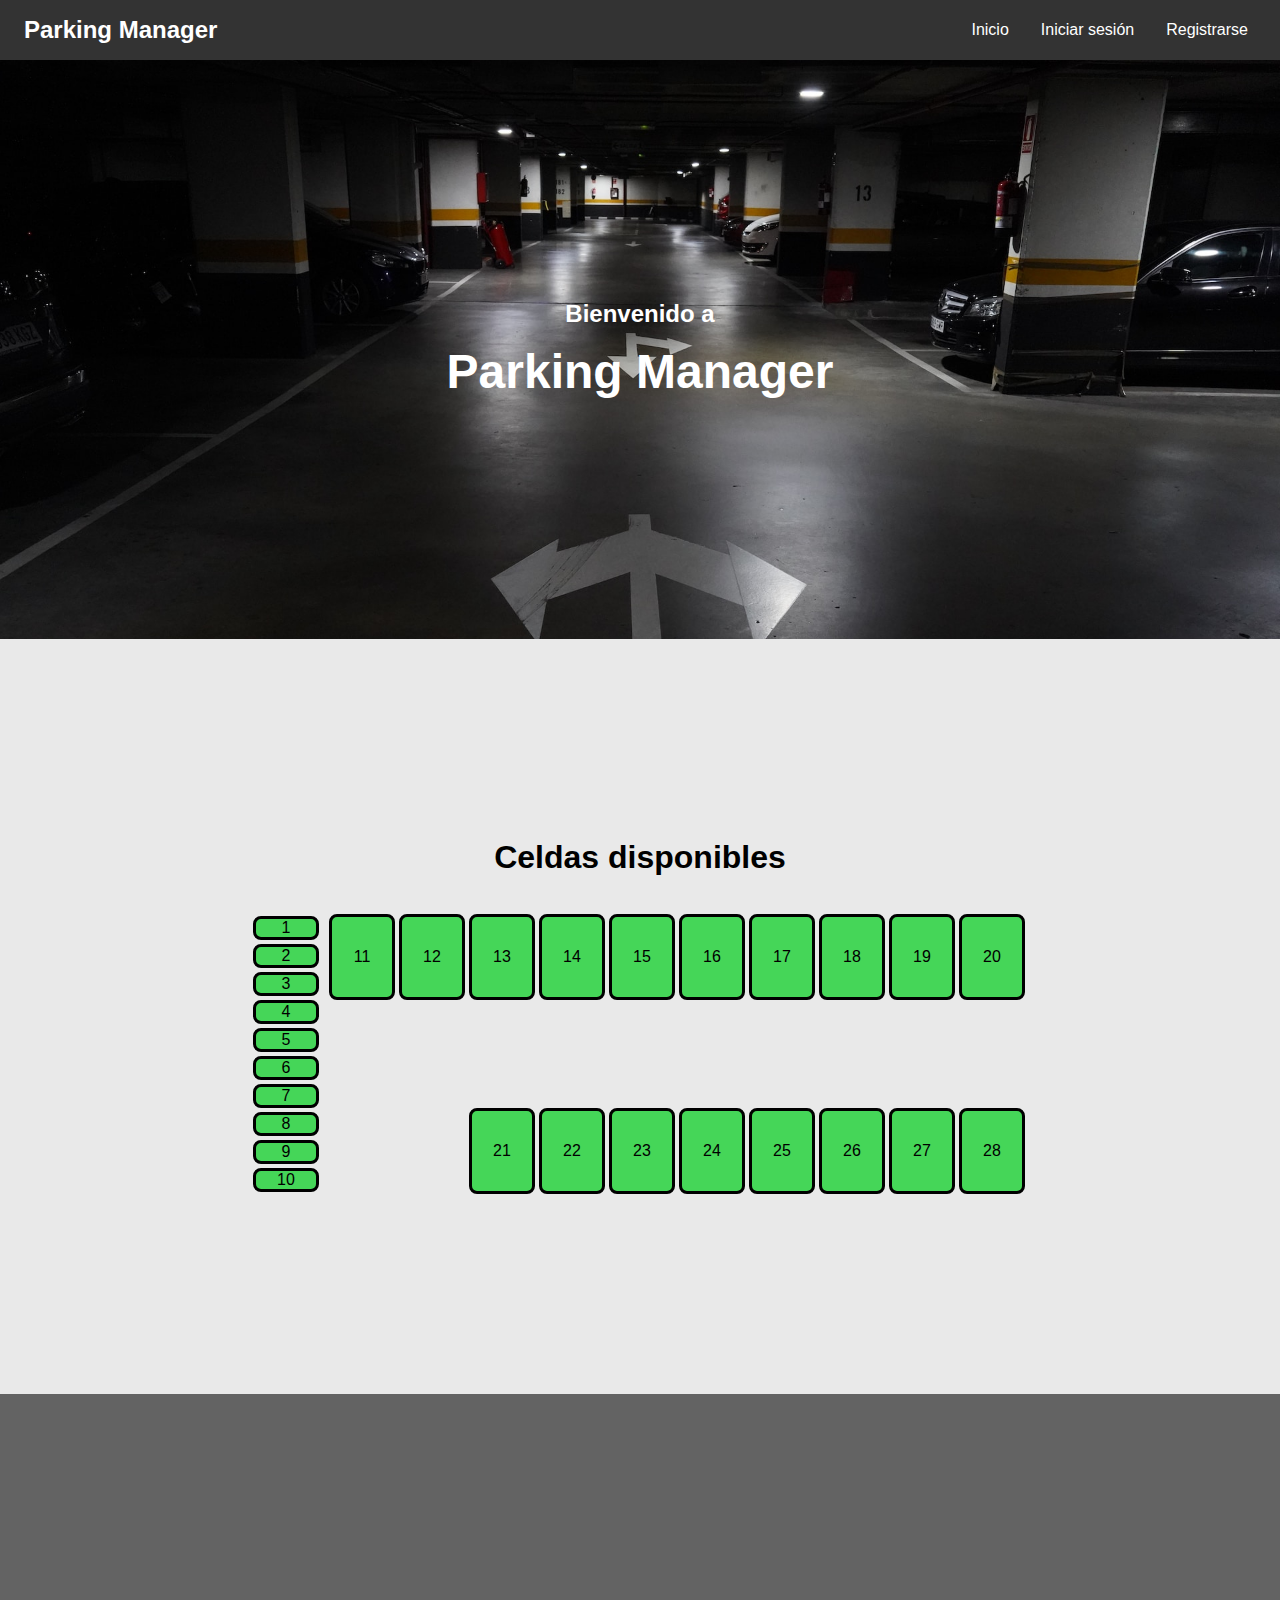
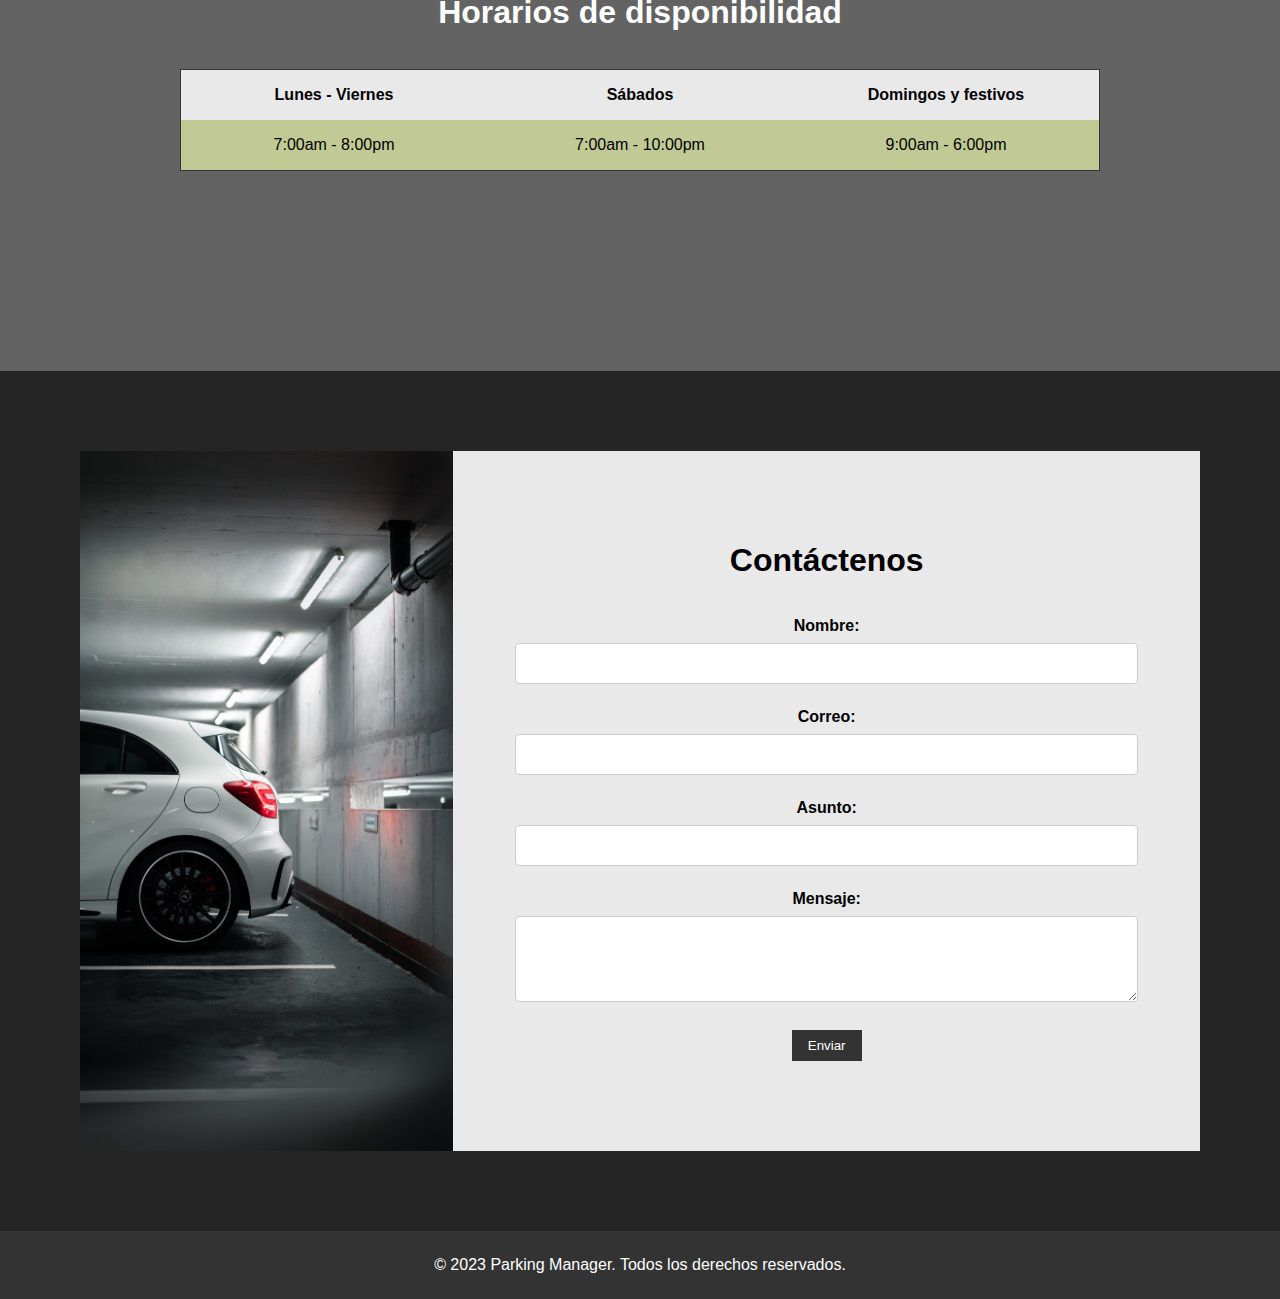
==== index.html @ ba197166 "se agregan primeros archivos del proyecto" ====
<!DOCTYPE html>
<html lang="en">
<head>
    <meta charset="UTF-8">
    <meta name="viewport" content="width=device-width, initial-scale=1.0">
    <title>Parking Manager</title>

    <!-- Estilos -->
    <link rel="stylesheet" href="estilos/base.css">
    <link rel="stylesheet" href="estilos/index.css">
</head>

<body>
    <!-- Barra de navegación -->
    <nav class="navbar">
        <div class="logo">
            <h1 class="logo-text">Parking Manager</h1>
        </div>
        <ul class="menu">
            <li class="item"><a href="index.html">Inicio</a></li>
            <li class="item"><a href="login.html">Iniciar sesión</a></li>
            <li class="item"><a href="register.html">Registrarse</a></li>
        </ul>
    </nav>

    <!-- Cabecera -->
    <header class="header">
        <div class="contenido">
            <h2 class="titulo">Bienvenido a</h2>
            <h1 class="nombre-app">Parking Manager</h1>
        </div>
    </header>

    <!-- Contenido principal -->
    <main class="contenido-principal">

        <!-- Gráfica de las celdas disponibles -->
        <section class="celdas-disponibles">
            <h2 class="titulo">Celdas disponibles</h2>
            <div class="celdas">
                <div class="celdas-motos">
                    <div id="celda-1" class="celda celda-moto">1</div>
                    <div id="celda-2" class="celda celda-moto">2</div>
                    <div id="celda-3" class="celda celda-moto">3</div>
                    <div id="celda-4" class="celda celda-moto">4</div>
                    <div id="celda-5" class="celda celda-moto">5</div>
                    <div id="celda-6" class="celda celda-moto">6</div>
                    <div id="celda-7" class="celda celda-moto">7</div>
                    <div id="celda-8" class="celda celda-moto">8</div>
                    <div id="celda-9" class="celda celda-moto">9</div>
                    <div id="celda-10" class="celda celda-moto">10</div>
                </div>
                <div class="celdas-carros">
                    <div class="fila">
                        <div id="celda-11" class="celda celda-carro">11</div>
                        <div id="celda-12" class="celda celda-carro">12</div>
                        <div id="celda-13" class="celda celda-carro">13</div>
                        <div id="celda-14" class="celda celda-carro">14</div>
                        <div id="celda-15" class="celda celda-carro">15</div>
                        <div id="celda-16" class="celda celda-carro">16</div>
                        <div id="celda-17" class="celda celda-carro">17</div>
                        <div id="celda-18" class="celda celda-carro">18</div>
                        <div id="celda-19" class="celda celda-carro">19</div>
                        <div id="celda-20" class="celda celda-carro">20</div>
                    </div>
                    <div class="fila">
                        <div id="celda-21" class="celda celda-carro">21</div>
                        <div id="celda-22" class="celda celda-carro">22</div>
                        <div id="celda-23" class="celda celda-carro">23</div>
                        <div id="celda-24" class="celda celda-carro">24</div>
                        <div id="celda-25" class="celda celda-carro">25</div>
                        <div id="celda-26" class="celda celda-carro">26</div>
                        <div id="celda-27" class="celda celda-carro">27</div>
                        <div id="celda-28" class="celda celda-carro">28</div>
                    </div>
                </div>
            </div>
        </section>

        <!-- Horarios -->
        <section class="horarios">
            <h2 class="titulo">Horarios de disponibilidad</h2>
            <table class="tabla-horarios">
                <thead>
                    <tr>
                        <th>Lunes - Viernes</th>
                        <th>Sábados</th>
                        <th>Domingos y festivos</th>
                    </tr>
                </thead>
                <tbody>
                    <tr>
                        <td>7:00am - 8:00pm</td>
                        <td>7:00am - 10:00pm</td>
                        <td>9:00am - 6:00pm</td>
                    </tr>
                </tbody>
            </table>
        </section>

        <!-- Formulario de contacto -->
        <section class="contacto">
            <div class="contacto-contenedor">
                <div class="contacto-imagen">
                    <img src="imagenes/imagen-contacto.jpg" alt="Contact Image">
                </div>
                <div class="contenedor-formulario-contacto">
                    <h2 class="titulo">Contáctenos</h2>
                    <form class="formulario-contacto" action="submit_form.php" method="post">
                        <div class="campo-formulario">
                            <label for="nombre">Nombre:</label>
                            <input type="text" id="nombre" name="nombre" required>
                        </div>
                        <div class="campo-formulario">
                            <label for="email">Correo:</label>
                            <input type="email" id="email" name="email" required>
                        </div>
                        <div class="campo-formulario">
                            <label for="asunto">Asunto:</label>
                            <input type="text" id="asunto" name="asunto" required>
                        </div>
                        <div class="campo-formulario">
                            <label for="mensaje">Mensaje:</label>
                            <textarea id="mensaje" name="mensaje" rows="4" required></textarea>
                        </div>
                        <button type="submit" class="enviar">Enviar</button>
                    </form>
                </div>
            </div>
        </section>
    </main>

    <!-- Pié de página -->
    <footer class="footer">
        <p class="texto">&copy; 2023 Parking Manager. Todos los derechos reservados.</p>
    </footer>
</body>
</html>
---- estilos/base.css ----
/* Resetear algunos estilos predeterminados */
body, h1, h2, h3, p, ul, li {
    margin: 0;
    padding: 0;
}

/* Fuente y color de fondo principales */
body {
    font-family: Arial, sans-serif;
    background-color: #e9e9e9;
}

/* Estilos de la barra de navegación */
.navbar {
    background-color: #333;
    color: white;
    display: flex;
    justify-content: space-between;
    align-items: center;
    padding: 1rem;
}

.logo {
    display: flex;
    align-items: center;
}

.logo-text {
    font-size: 1.5rem;
    margin-left: 0.5rem;
}

.menu {
    list-style: none;
    display: flex;
}

.menu .item {
    margin: 0 1rem;
}

.menu .item a {
    color: white;
    text-decoration: none;
    transition: color 0.3s;
}

.menu .item a:hover {
    color: #ff9900;
}

/* Estilos del pié de página */
.footer {
    background-color: #333;
    color: white;
    text-align: center;
    padding: 25px;
}
---- estilos/index.css ----
/* Estilos de la cabecera */
.header {
    background-image: url("../imagenes/fondo-cabecera.jpg");
    background-size: cover;
    background-position: top;
    color: white;
    text-align: center;
    padding: 15rem;
}

.header .contenido {
    display: flex;
    flex-direction: column;
    align-items: center;
}

.header .titulo {
    font-size: 1.5rem;
    margin-bottom: 1rem;
}

.header .nombre-app {
    font-size: 3rem;
    font-weight: bold;
}

/* Estilos del contenido principal */
.contenido-principal {
    text-align: center;
}

.contenido-principal .titulo {
    padding-bottom: 22px;
}

.contenido-principal h2 {
    font-size: 2rem;
    margin-bottom: 1rem;
}

/* Estilos de la sección de celdas disponibles */
.celdas-disponibles {
    display: flex;
    flex-direction: column;
    align-items: center;
    padding: 200px 180px;
}

.celdas {
    display: flex;
    gap: 8px;
}

.celdas-motos {
    display: flex;
    flex-direction: column;
}

.celda-moto {
    width: 60px;
    margin: 2px 0;
}

.celdas-carros {
    display: flex;
    flex-direction: column;
    justify-content: space-between;
}

.celdas-carros .fila {
    display: flex;
    justify-content: end;
}

.celda-carro {
    width: 60px;
    height: 80px;
    margin: 0 2px;
}

.celda {
    background-color: #45d658;
    border: 3px solid #000;
    border-radius: 8px;
    display: flex;
    justify-content: center;
    align-items: center;
}

/* Estilos de la sección de horarios */
.horarios {
    display: flex;
    flex-direction: column;
    align-items: center;
    padding: 200px 180px;
    background-color: #636363;
}

.horarios h2 {
    color: #fff;
}

.tabla-horarios {
    width: 100%;
    border-collapse: collapse;
    border: 1px solid #353535;
    table-layout: fixed;
}

.tabla-horarios th,
.tabla-horarios td {
    padding: 16px;
    text-align: center;
    width: 25%;
}

.tabla-horarios th {
    background-color: #e9e9e9;
    font-weight: bold;
}

.tabla-horarios tr {
    background-color: #c1c995;
}

/* Estilos del formulario de contacto */
.contacto {
    padding: 80px;
    background-color: #252525;
}

.contacto-contenedor {
    display: flex;
    align-items: center;
    background-color: #e9e9e9;
}

.contacto-imagen {
    flex: 1;
}

.contacto-imagen img {
    width: 100%;
    height: 700px;
    object-fit: cover;
    display: block;
}

.contenedor-formulario-contacto {
    flex: 2;
}

.formulario-contacto {
    max-width: 100%;
}

.campo-formulario {
    margin-bottom: 1.5rem;
}

.campo-formulario label {
    display: block;
    font-weight: bold;
    margin-bottom: 0.5rem;
}

.campo-formulario input,
.campo-formulario textarea {
    width: 80%;
    padding: 12px;
    border: 1px solid #ccc;
    border-radius: 4px;
}

.campo-formulario textarea {
    resize: vertical;
}

.enviar {
    background-color: #333;
    color: white;
    border: none;
    padding: 0.5rem 1rem;
    cursor: pointer;
    transition: background-color 0.3s;
}

.enviar:hover {
    background-color: #ff9900;
}
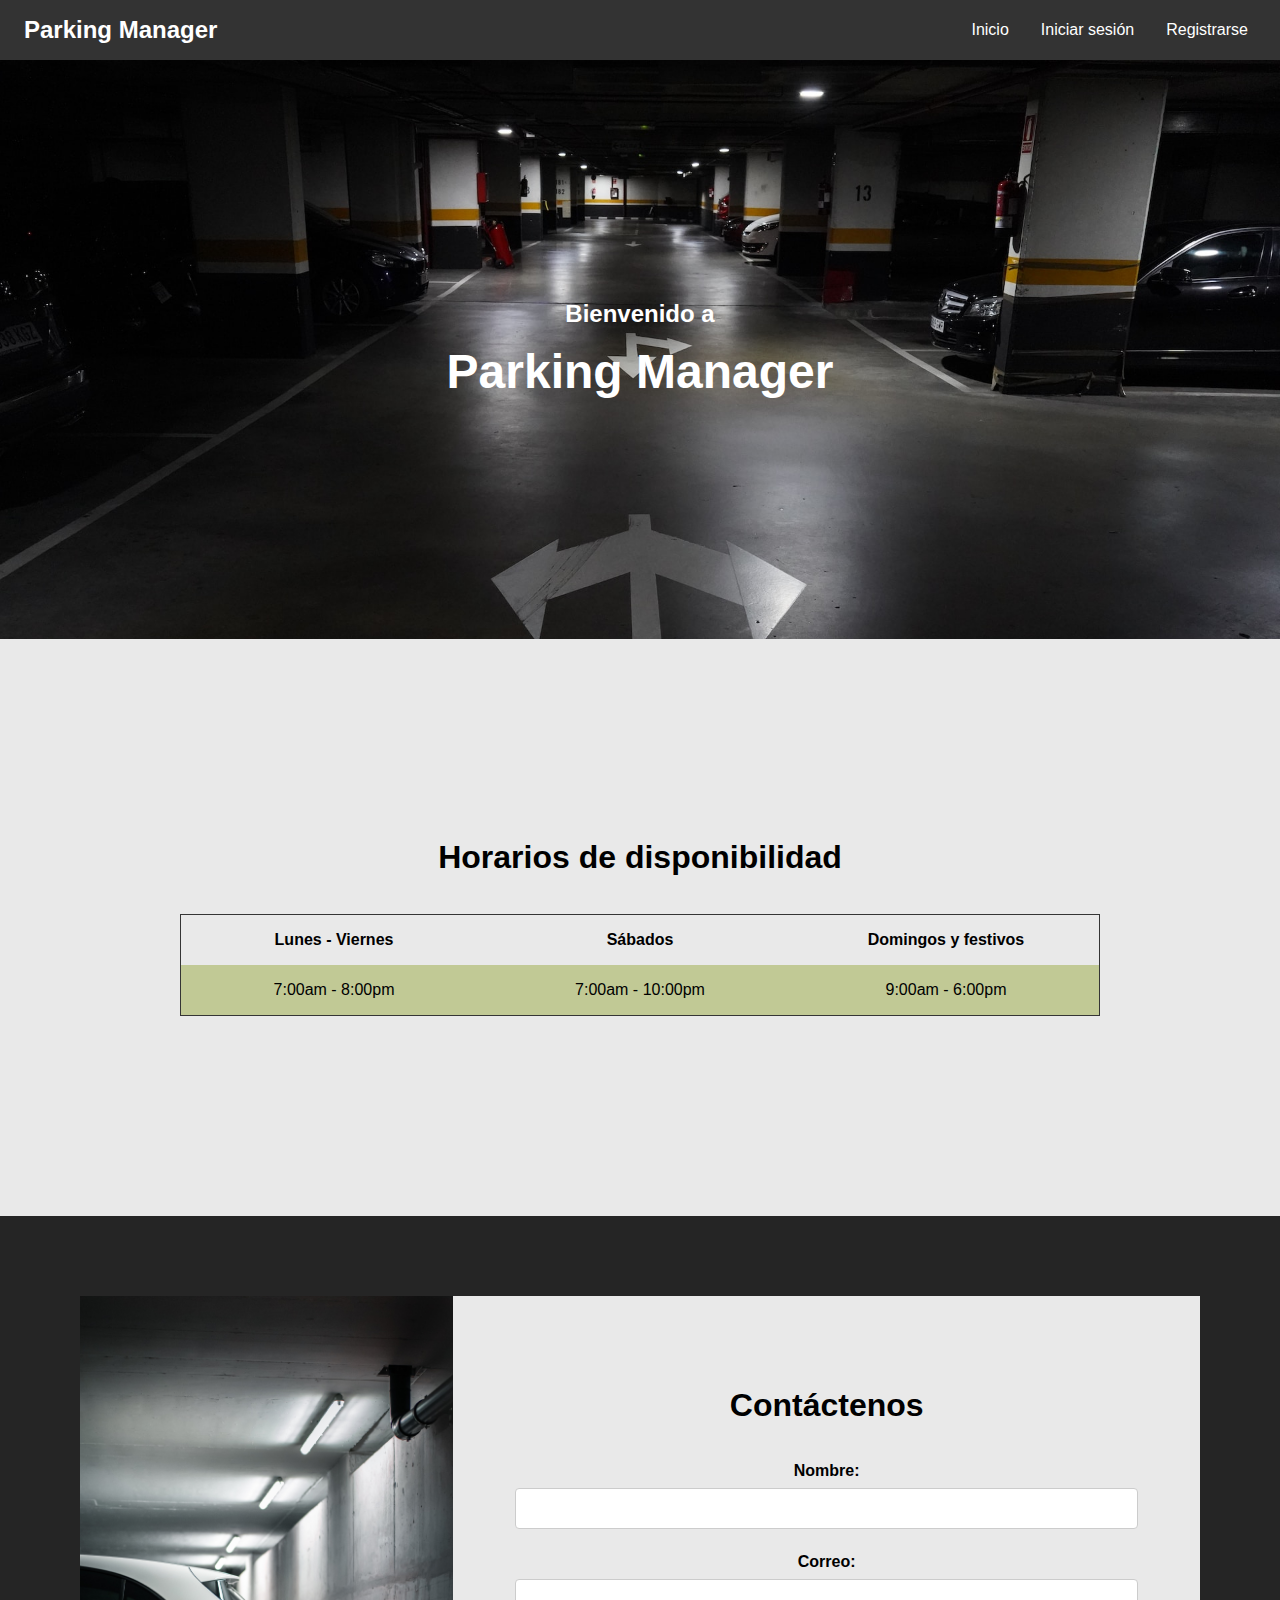
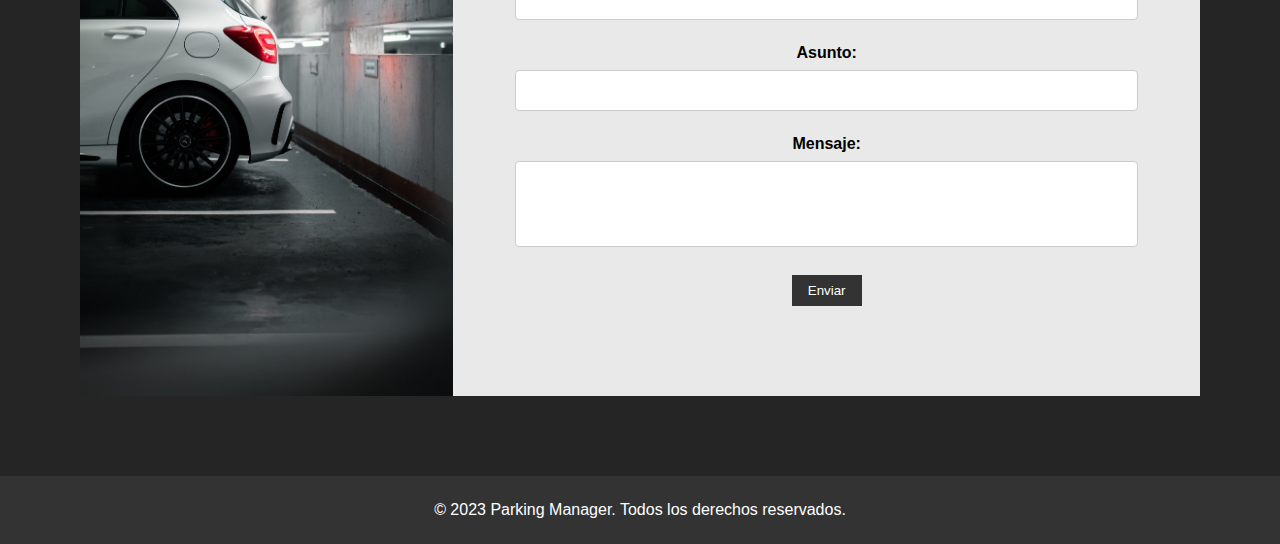
==== commit 1de3dfc5: "cambiar estilo del login" ====
--- a/index.html
+++ b/index.html
@@ -1,5 +1,5 @@
 <!DOCTYPE html>
-<html lang="en">
+<html lang="es">
 <head>
     <meta charset="UTF-8">
     <meta name="viewport" content="width=device-width, initial-scale=1.0">
@@ -34,49 +34,6 @@
     <!-- Contenido principal -->
     <main class="contenido-principal">
 
-        <!-- Gráfica de las celdas disponibles -->
-        <section class="celdas-disponibles">
-            <h2 class="titulo">Celdas disponibles</h2>
-            <div class="celdas">
-                <div class="celdas-motos">
-                    <div id="celda-1" class="celda celda-moto">1</div>
-                    <div id="celda-2" class="celda celda-moto">2</div>
-                    <div id="celda-3" class="celda celda-moto">3</div>
-                    <div id="celda-4" class="celda celda-moto">4</div>
-                    <div id="celda-5" class="celda celda-moto">5</div>
-                    <div id="celda-6" class="celda celda-moto">6</div>
-                    <div id="celda-7" class="celda celda-moto">7</div>
-                    <div id="celda-8" class="celda celda-moto">8</div>
-                    <div id="celda-9" class="celda celda-moto">9</div>
-                    <div id="celda-10" class="celda celda-moto">10</div>
-                </div>
-                <div class="celdas-carros">
-                    <div class="fila">
-                        <div id="celda-11" class="celda celda-carro">11</div>
-                        <div id="celda-12" class="celda celda-carro">12</div>
-                        <div id="celda-13" class="celda celda-carro">13</div>
-                        <div id="celda-14" class="celda celda-carro">14</div>
-                        <div id="celda-15" class="celda celda-carro">15</div>
-                        <div id="celda-16" class="celda celda-carro">16</div>
-                        <div id="celda-17" class="celda celda-carro">17</div>
-                        <div id="celda-18" class="celda celda-carro">18</div>
-                        <div id="celda-19" class="celda celda-carro">19</div>
-                        <div id="celda-20" class="celda celda-carro">20</div>
-                    </div>
-                    <div class="fila">
-                        <div id="celda-21" class="celda celda-carro">21</div>
-                        <div id="celda-22" class="celda celda-carro">22</div>
-                        <div id="celda-23" class="celda celda-carro">23</div>
-                        <div id="celda-24" class="celda celda-carro">24</div>
-                        <div id="celda-25" class="celda celda-carro">25</div>
-                        <div id="celda-26" class="celda celda-carro">26</div>
-                        <div id="celda-27" class="celda celda-carro">27</div>
-                        <div id="celda-28" class="celda celda-carro">28</div>
-                    </div>
-                </div>
-            </div>
-        </section>
-
         <!-- Horarios -->
         <section class="horarios">
             <h2 class="titulo">Horarios de disponibilidad</h2>
@@ -102,11 +59,11 @@
         <section class="contacto">
             <div class="contacto-contenedor">
                 <div class="contacto-imagen">
-                    <img src="imagenes/imagen-contacto.jpg" alt="Contact Image">
+                    <img src="imagenes/imagen-contacto.jpg" alt="Imagen del formulario de contacto">
                 </div>
                 <div class="contenedor-formulario-contacto">
                     <h2 class="titulo">Contáctenos</h2>
-                    <form class="formulario-contacto" action="submit_form.php" method="post">
+                    <form class="formulario-contacto" action="#" method="post">
                         <div class="campo-formulario">
                             <label for="nombre">Nombre:</label>
                             <input type="text" id="nombre" name="nombre" required>
--- a/estilos/base.css
+++ b/estilos/base.css
@@ -17,7 +17,7 @@
     display: flex;
     justify-content: space-between;
     align-items: center;
-    padding: 1rem;
+    padding: 16px;
 }
 
 .logo {
@@ -26,8 +26,8 @@
 }
 
 .logo-text {
-    font-size: 1.5rem;
-    margin-left: 0.5rem;
+    font-size: 24px;
+    margin-left: 8px;
 }
 
 .menu {
@@ -36,7 +36,7 @@
 }
 
 .menu .item {
-    margin: 0 1rem;
+    margin: 0 16px;
 }
 
 .menu .item a {
--- a/estilos/index.css
+++ b/estilos/index.css
@@ -2,10 +2,9 @@
 .header {
     background-image: url("../imagenes/fondo-cabecera.jpg");
     background-size: cover;
-    background-position: top;
     color: white;
     text-align: center;
-    padding: 15rem;
+    padding: 240px;
 }
 
 .header .contenido {
@@ -15,12 +14,12 @@
 }
 
 .header .titulo {
-    font-size: 1.5rem;
-    margin-bottom: 1rem;
+    font-size: 24px;
+    margin-bottom: 16px;
 }
 
 .header .nombre-app {
-    font-size: 3rem;
+    font-size: 48px;
     font-weight: bold;
 }
 
@@ -34,57 +33,8 @@
 }
 
 .contenido-principal h2 {
-    font-size: 2rem;
-    margin-bottom: 1rem;
-}
-
-/* Estilos de la sección de celdas disponibles */
-.celdas-disponibles {
-    display: flex;
-    flex-direction: column;
-    align-items: center;
-    padding: 200px 180px;
-}
-
-.celdas {
-    display: flex;
-    gap: 8px;
-}
-
-.celdas-motos {
-    display: flex;
-    flex-direction: column;
-}
-
-.celda-moto {
-    width: 60px;
-    margin: 2px 0;
-}
-
-.celdas-carros {
-    display: flex;
-    flex-direction: column;
-    justify-content: space-between;
-}
-
-.celdas-carros .fila {
-    display: flex;
-    justify-content: end;
-}
-
-.celda-carro {
-    width: 60px;
-    height: 80px;
-    margin: 0 2px;
-}
-
-.celda {
-    background-color: #45d658;
-    border: 3px solid #000;
-    border-radius: 8px;
-    display: flex;
-    justify-content: center;
-    align-items: center;
+    font-size: 32px;
+    margin-bottom: 16px;
 }
 
 /* Estilos de la sección de horarios */
@@ -93,11 +43,6 @@
     flex-direction: column;
     align-items: center;
     padding: 200px 180px;
-    background-color: #636363;
-}
-
-.horarios h2 {
-    color: #fff;
 }
 
 .tabla-horarios {
@@ -155,13 +100,13 @@
 }
 
 .campo-formulario {
-    margin-bottom: 1.5rem;
+    margin-bottom: 24px;
 }
 
 .campo-formulario label {
     display: block;
     font-weight: bold;
-    margin-bottom: 0.5rem;
+    margin-bottom: 8px;
 }
 
 .campo-formulario input,
@@ -173,14 +118,14 @@
 }
 
 .campo-formulario textarea {
-    resize: vertical;
+    resize: none;
 }
 
 .enviar {
     background-color: #333;
     color: white;
     border: none;
-    padding: 0.5rem 1rem;
+    padding: 8px 16px;
     cursor: pointer;
     transition: background-color 0.3s;
 }
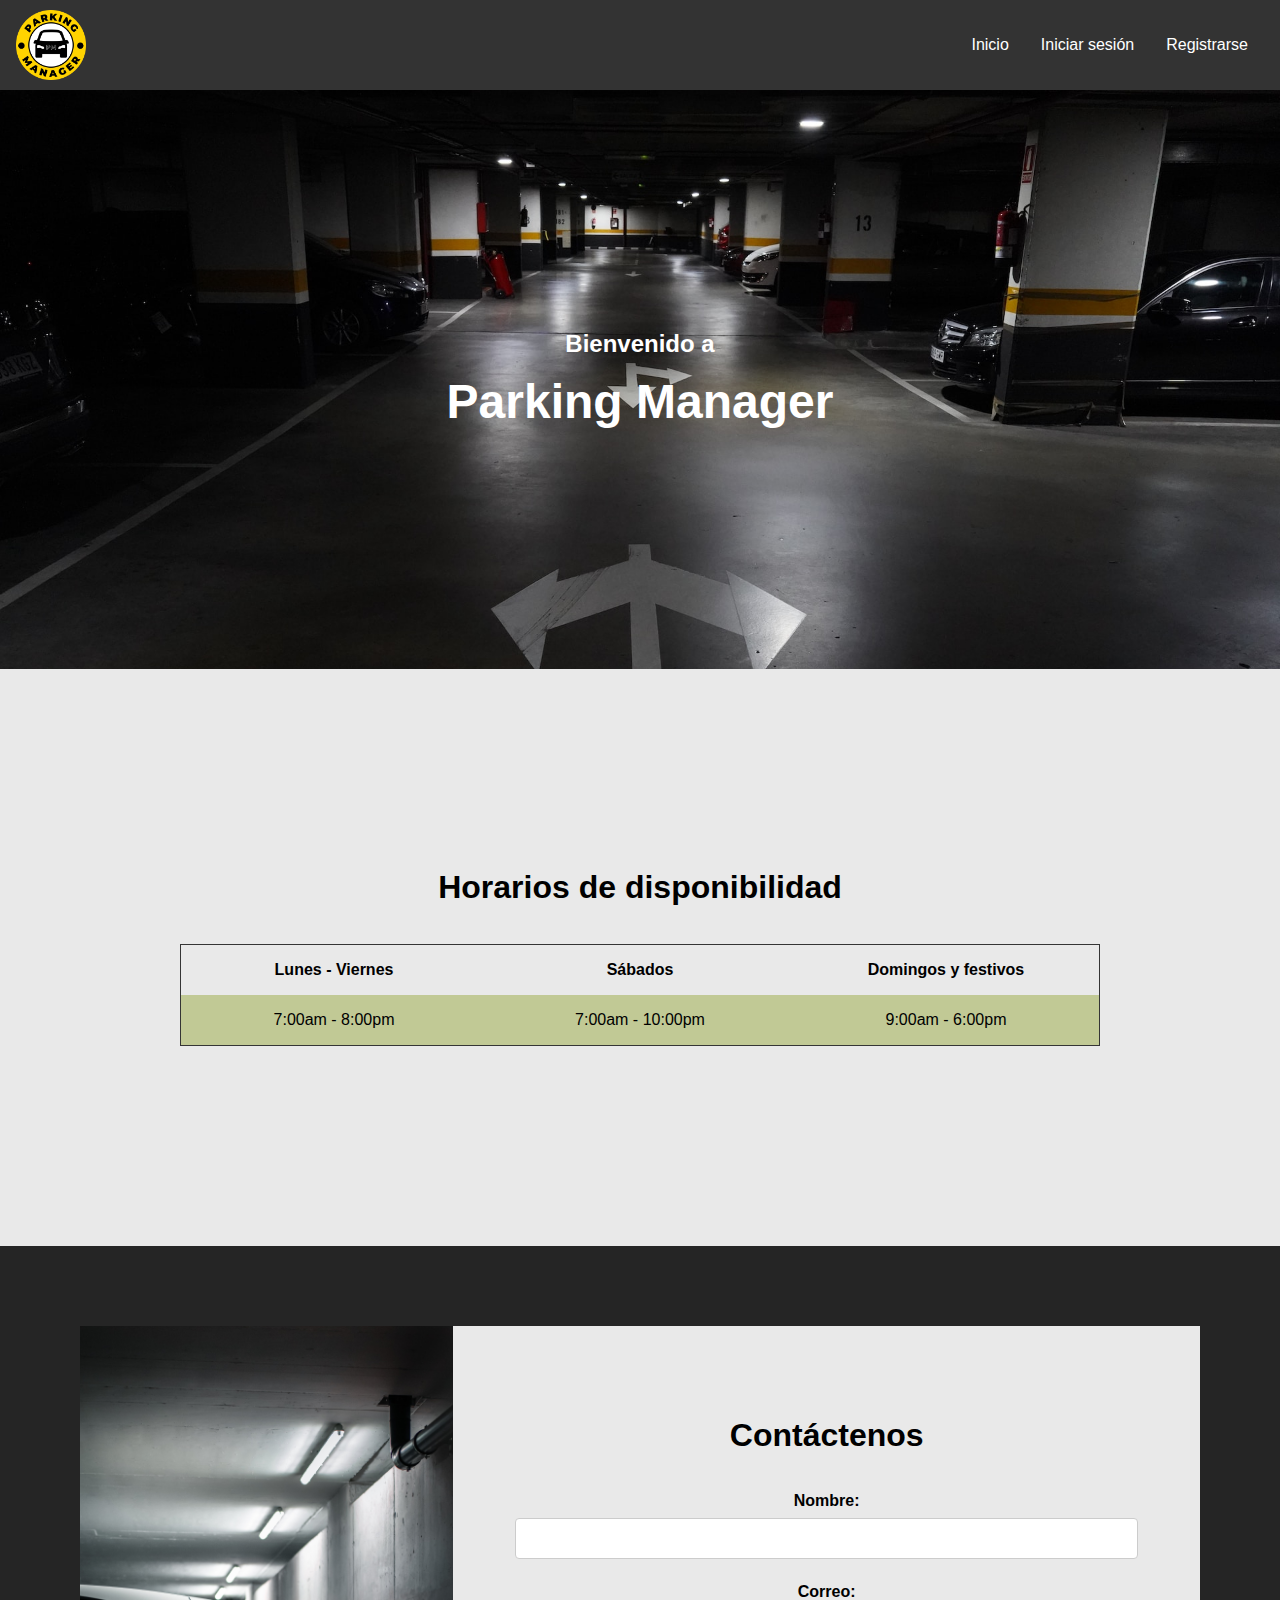
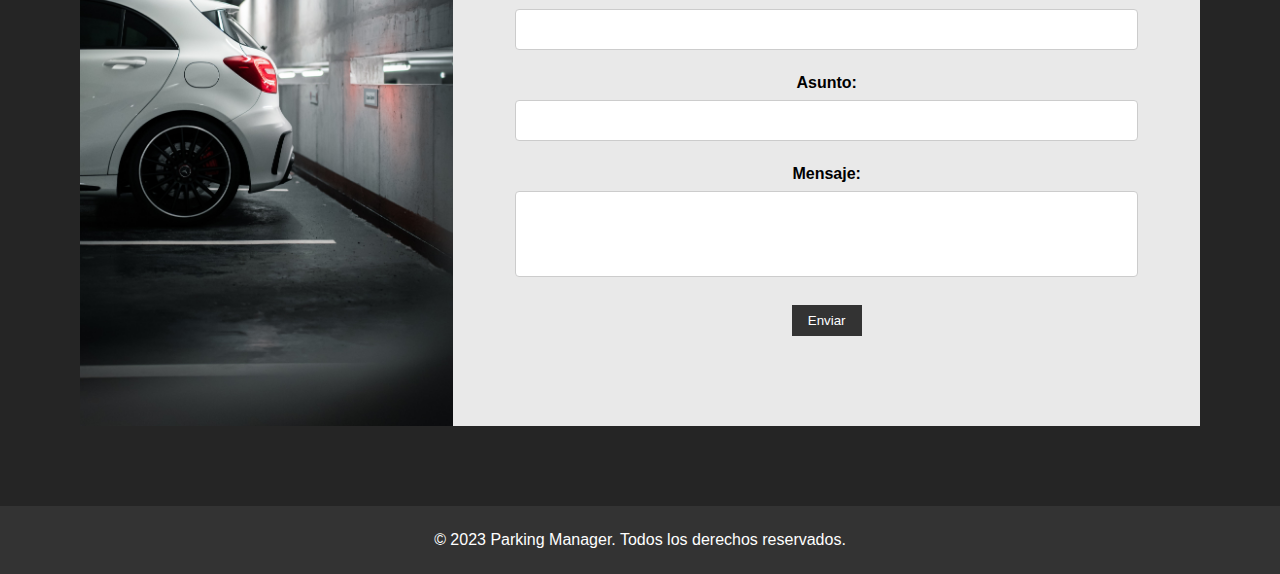
==== commit 8f73bf53: "agregar favicon y logo" ====
--- a/index.html
+++ b/index.html
@@ -4,6 +4,9 @@
     <meta charset="UTF-8">
     <meta name="viewport" content="width=device-width, initial-scale=1.0">
     <title>Parking Manager</title>
+
+    <!-- Ícono -->
+    <link rel="icon" href="imagenes/favicon.ico" type="image/x-icon">
 
     <!-- Estilos -->
     <link rel="stylesheet" href="estilos/base.css">
@@ -14,7 +17,9 @@
     <!-- Barra de navegación -->
     <nav class="navbar">
         <div class="logo">
-            <h1 class="logo-text">Parking Manager</h1>
+            <a href="index.html">
+                <img src="imagenes/logo.png" alt="Logo">
+            </a>
         </div>
         <ul class="menu">
             <li class="item"><a href="index.html">Inicio</a></li>
--- a/estilos/base.css
+++ b/estilos/base.css
@@ -17,17 +17,15 @@
     display: flex;
     justify-content: space-between;
     align-items: center;
-    padding: 16px;
+    padding: 10px 16px;
 }
 
 .logo {
-    display: flex;
-    align-items: center;
+    height: 70px;
 }
 
-.logo-text {
-    font-size: 24px;
-    margin-left: 8px;
+.logo img {
+    height: 100%;
 }
 
 .menu {
@@ -49,6 +47,23 @@
     color: #ff9900;
 }
 
+@media screen and (max-width: 768px) {
+    .navbar {
+        flex-direction: column;
+    }
+
+    .menu {
+        flex-direction: column;
+        text-align: center;
+        margin-top: 10px;
+    }
+
+    .menu .item {
+        display: block;
+        padding: 10px 0;
+    }
+}
+
 /* Estilos del pié de página */
 .footer {
     background-color: #333;
--- a/estilos/index.css
+++ b/estilos/index.css
@@ -4,7 +4,7 @@
     background-size: cover;
     color: white;
     text-align: center;
-    padding: 240px;
+    padding: 240px 0;
 }
 
 .header .contenido {
@@ -23,6 +23,17 @@
     font-weight: bold;
 }
 
+@media screen and (max-width: 768px) {
+    .header .titulo {
+        font-size: 18px;
+        margin-bottom: 8px;
+    }
+
+    .header .nombre-app {
+        font-size: 36px;
+    }
+}
+
 /* Estilos del contenido principal */
 .contenido-principal {
     text-align: center;
@@ -35,6 +46,13 @@
 .contenido-principal h2 {
     font-size: 32px;
     margin-bottom: 16px;
+}
+
+@media screen and (max-width: 768px) {
+    .contenido-principal h2 {
+        font-size: 24px;
+        margin-bottom: 8px;
+    }
 }
 
 /* Estilos de la sección de horarios */
@@ -66,6 +84,12 @@
 
 .tabla-horarios tr {
     background-color: #c1c995;
+}
+
+@media screen and (max-width: 768px) {
+    .horarios {
+        padding: 100px 90px;
+    }
 }
 
 /* Estilos del formulario de contacto */
@@ -133,3 +157,9 @@
 .enviar:hover {
     background-color: #ff9900;
 }
+
+@media screen and (max-width: 768px) {
+    .contacto-imagen {
+        flex: 0;
+    }
+}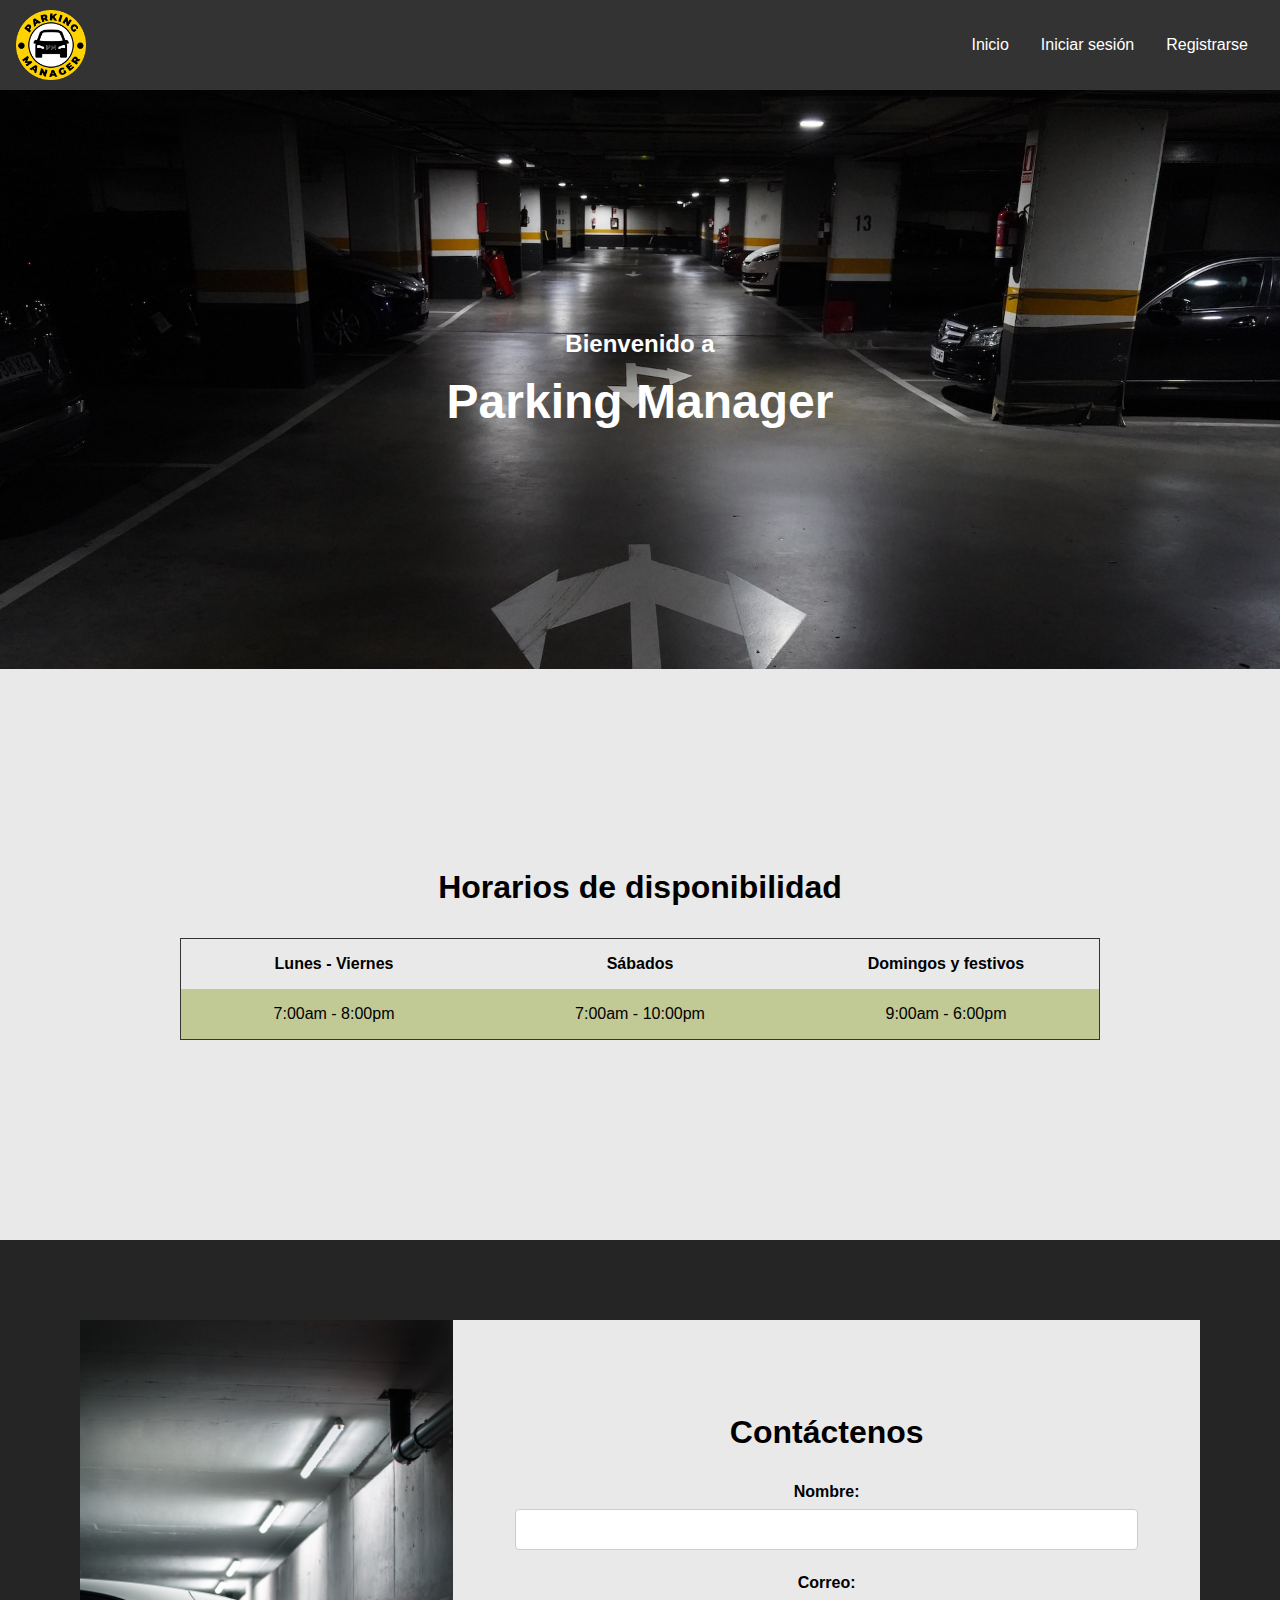
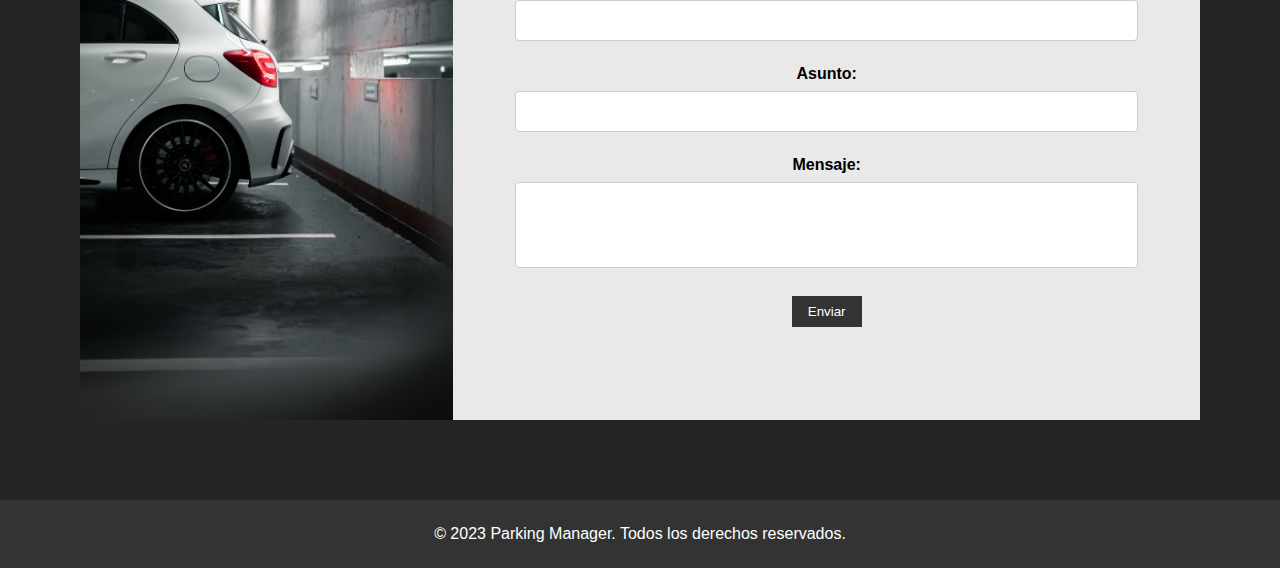
==== commit 6a89a6bd: "quitar clases no necesarias" ====
--- a/index.html
+++ b/index.html
@@ -15,12 +15,10 @@
 
 <body>
     <!-- Barra de navegación -->
-    <nav class="navbar">
-        <div class="logo">
-            <a href="index.html">
-                <img src="imagenes/logo.png" alt="Logo">
-            </a>
-        </div>
+    <nav>
+        <a class="logo" href="index.html">
+            <img src="imagenes/logo.png" alt="Logo">
+        </a>
         <ul class="menu">
             <li class="item"><a href="index.html">Inicio</a></li>
             <li class="item"><a href="login.html">Iniciar sesión</a></li>
@@ -29,19 +27,16 @@
     </nav>
 
     <!-- Cabecera -->
-    <header class="header">
-        <div class="contenido">
-            <h2 class="titulo">Bienvenido a</h2>
-            <h1 class="nombre-app">Parking Manager</h1>
-        </div>
+    <header>
+        <h2>Bienvenido a</h2>
+        <h1>Parking Manager</h1>
     </header>
 
     <!-- Contenido principal -->
-    <main class="contenido-principal">
-
+    <main>
         <!-- Horarios -->
         <section class="horarios">
-            <h2 class="titulo">Horarios de disponibilidad</h2>
+            <h2>Horarios de disponibilidad</h2>
             <table class="tabla-horarios">
                 <thead>
                     <tr>
@@ -93,8 +88,8 @@
     </main>
 
     <!-- Pié de página -->
-    <footer class="footer">
-        <p class="texto">&copy; 2023 Parking Manager. Todos los derechos reservados.</p>
+    <footer>
+        <p>&copy; 2023 Parking Manager. Todos los derechos reservados.</p>
     </footer>
 </body>
 </html>
--- a/estilos/base.css
+++ b/estilos/base.css
@@ -11,7 +11,7 @@
 }
 
 /* Estilos de la barra de navegación */
-.navbar {
+nav {
     background-color: #333;
     color: white;
     display: flex;
@@ -48,7 +48,7 @@
 }
 
 @media screen and (max-width: 768px) {
-    .navbar {
+    nav {
         flex-direction: column;
     }
 
@@ -65,7 +65,7 @@
 }
 
 /* Estilos del pié de página */
-.footer {
+footer {
     background-color: #333;
     color: white;
     text-align: center;
--- a/estilos/index.css
+++ b/estilos/index.css
@@ -1,55 +1,48 @@
 /* Estilos de la cabecera */
-.header {
+header {
     background-image: url("../imagenes/fondo-cabecera.jpg");
     background-size: cover;
     color: white;
     text-align: center;
     padding: 240px 0;
-}
-
-.header .contenido {
     display: flex;
     flex-direction: column;
     align-items: center;
 }
 
-.header .titulo {
+header h2 {
     font-size: 24px;
     margin-bottom: 16px;
 }
 
-.header .nombre-app {
+header h1 {
     font-size: 48px;
     font-weight: bold;
 }
 
 @media screen and (max-width: 768px) {
-    .header .titulo {
+    header h2 {
         font-size: 18px;
         margin-bottom: 8px;
     }
 
-    .header .nombre-app {
+    header h1 {
         font-size: 36px;
     }
 }
 
 /* Estilos del contenido principal */
-.contenido-principal {
+main {
     text-align: center;
 }
 
-.contenido-principal .titulo {
-    padding-bottom: 22px;
-}
-
-.contenido-principal h2 {
+main h2 {
     font-size: 32px;
-    margin-bottom: 16px;
+    margin-bottom: 32px;
 }
 
 @media screen and (max-width: 768px) {
-    .contenido-principal h2 {
+    main h2 {
         font-size: 24px;
         margin-bottom: 8px;
     }
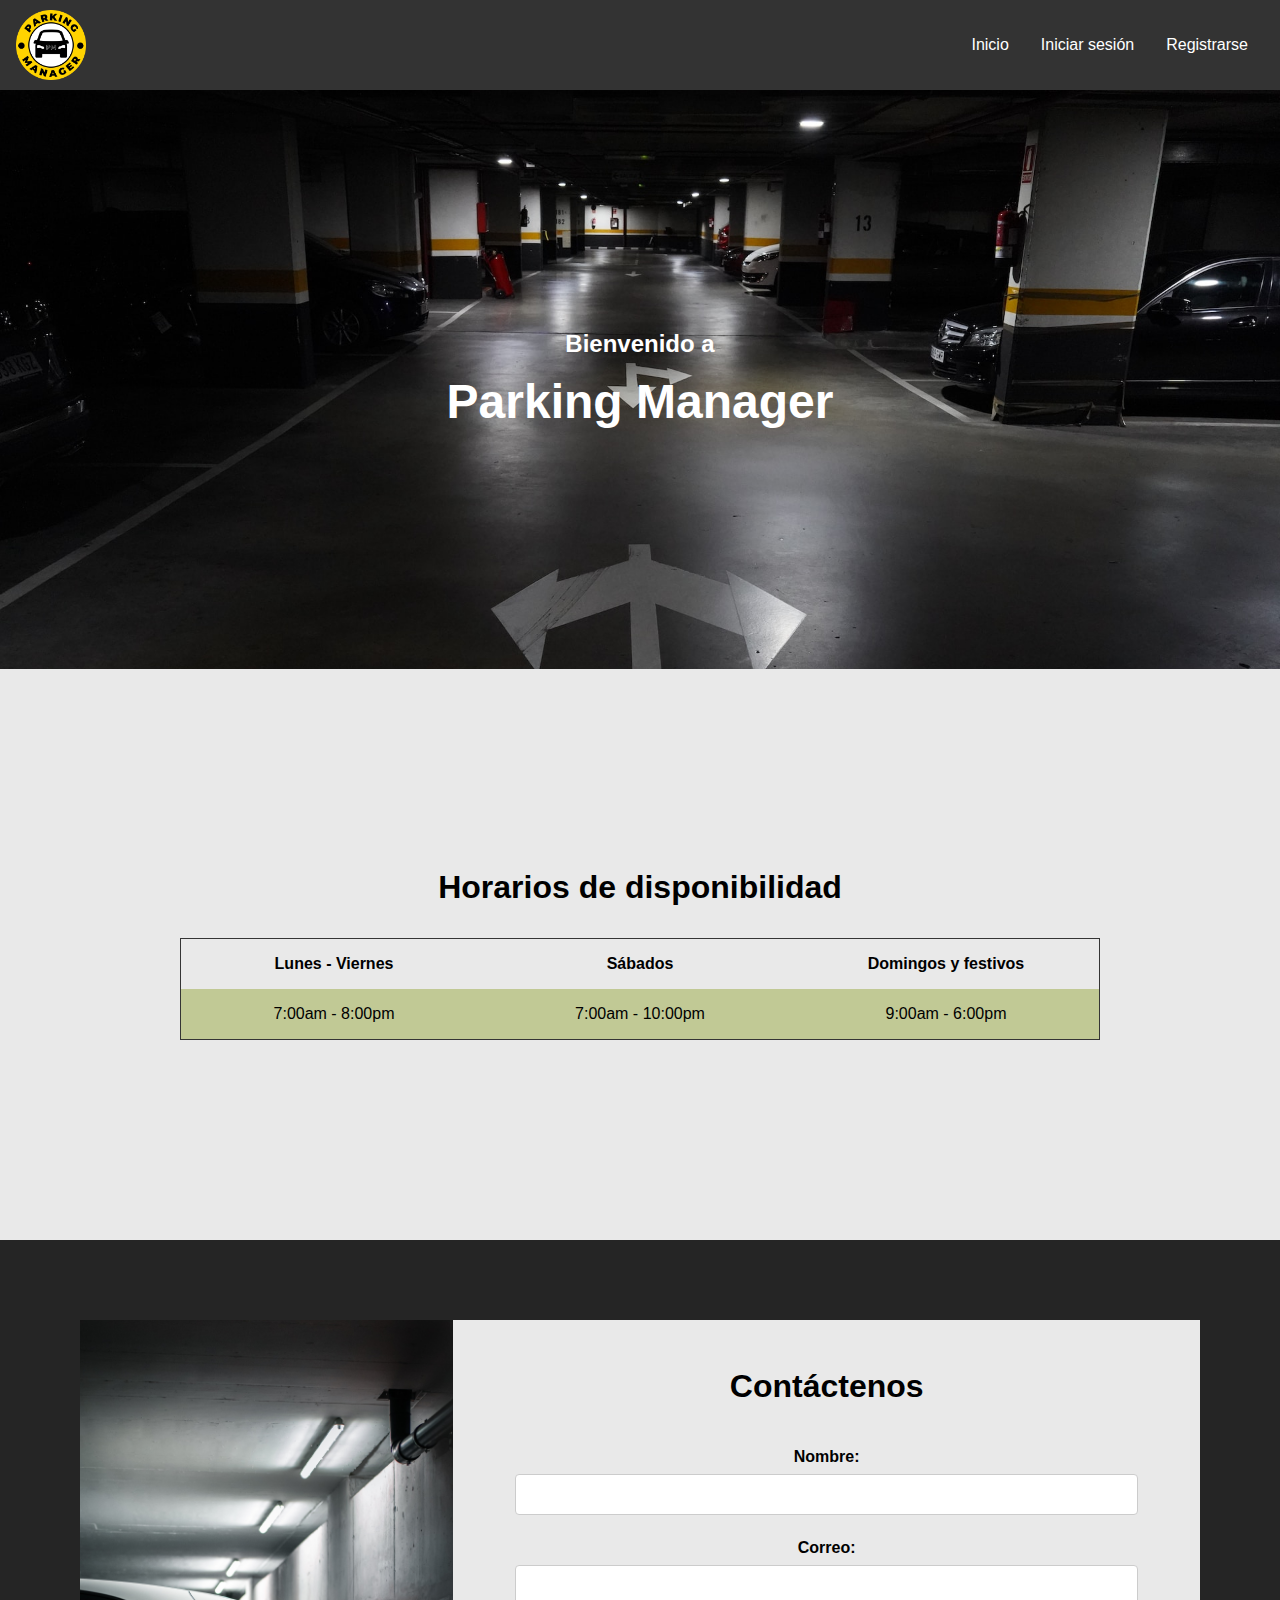
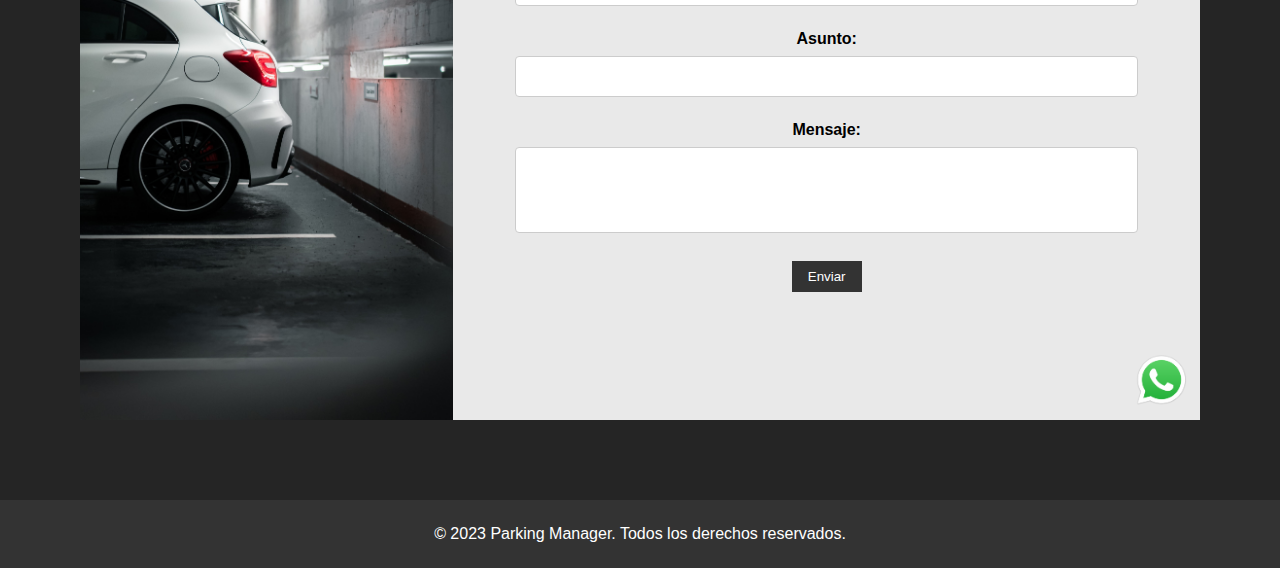
==== commit b2346e2a: "agregar logo de whatsapp" ====
--- a/index.html
+++ b/index.html
@@ -62,7 +62,7 @@
                     <img src="imagenes/imagen-contacto.jpg" alt="Imagen del formulario de contacto">
                 </div>
                 <div class="contenedor-formulario-contacto">
-                    <h2 class="titulo">Contáctenos</h2>
+                    <h2>Contáctenos</h2>
                     <form class="formulario-contacto" action="#" method="post">
                         <div class="campo-formulario">
                             <label for="nombre">Nombre:</label>
@@ -82,6 +82,9 @@
                         </div>
                         <button type="submit" class="enviar">Enviar</button>
                     </form>
+                    <a class="whatsapp-logo" href="https://chat.whatsapp.com/BmvUrR8aS3eC50xaFkg9Ry" target="_blank">
+                        <img src="imagenes/whatsapp.png" alt="Logo de WhatsApp">
+                    </a>
                 </div>
             </div>
         </section>
--- a/estilos/index.css
+++ b/estilos/index.css
@@ -93,7 +93,6 @@
 
 .contacto-contenedor {
     display: flex;
-    align-items: center;
     background-color: #e9e9e9;
 }
 
@@ -110,9 +109,17 @@
 
 .contenedor-formulario-contacto {
     flex: 2;
+    display: flex;
+    flex-direction: column;
+    justify-content: space-between;
+}
+
+.contenedor-formulario-contacto h2 {
+    margin-top: 48px;
 }
 
 .formulario-contacto {
+    margin-bottom: 48px;
     max-width: 100%;
 }
 
@@ -151,8 +158,20 @@
     background-color: #ff9900;
 }
 
+.whatsapp-logo {
+    display: flex;
+    justify-content: end;
+    margin-right: 10px;
+    margin-bottom: 10px;
+}
+
+.whatsapp-logo img {
+    width: 60px;
+    height: 60px;
+}
+
 @media screen and (max-width: 768px) {
     .contacto-imagen {
         flex: 0;
     }
-}+}
